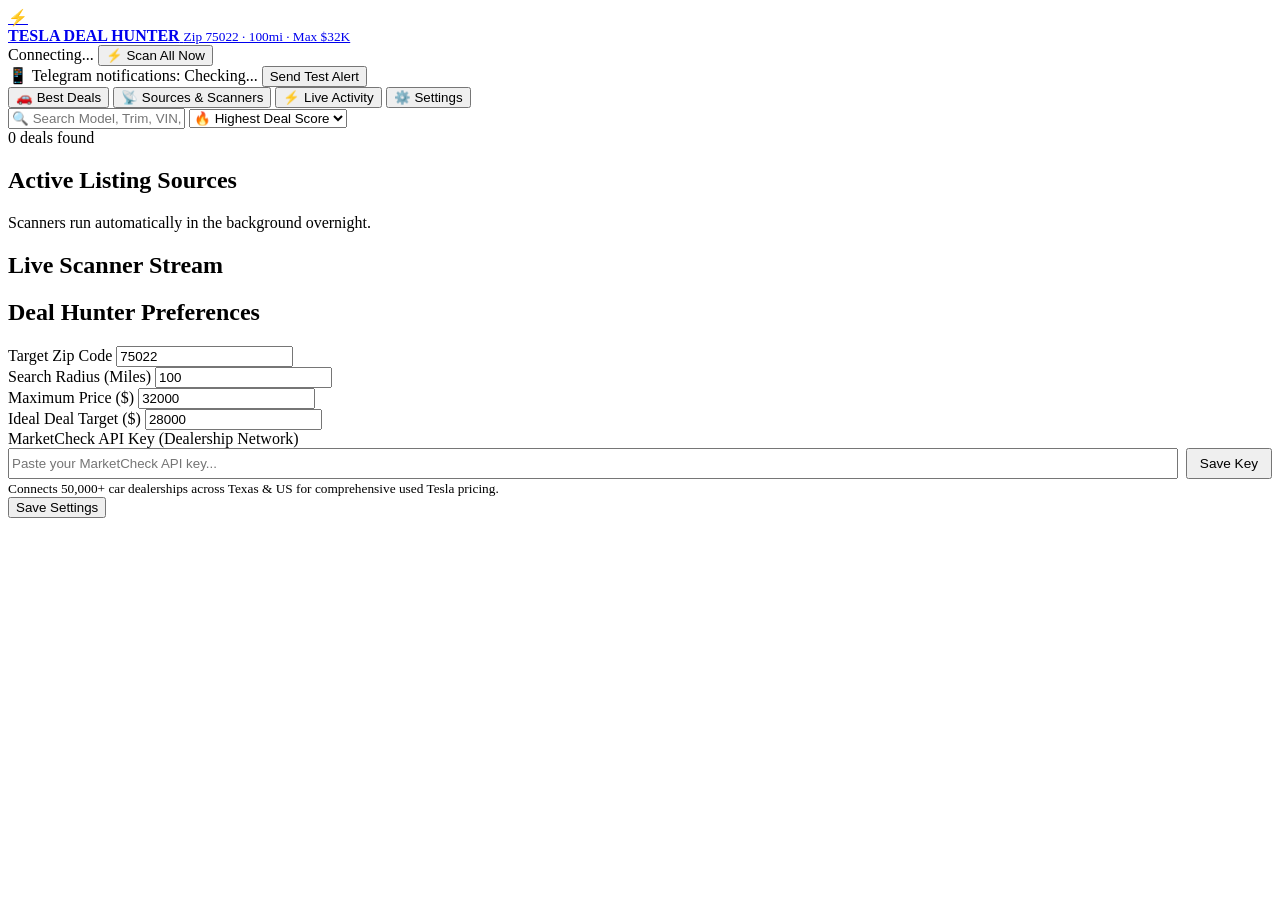
==== app/static/index.html @ 9c2338b6 "Enforce strict notification filter: 2023 HW4 / 2024+ and price <= ,000, precise TrueCar & MarketChec" ====
<!doctype html>
<html lang="en">
<head>
  <meta charset="utf-8">
  <meta name="viewport" content="width=device-width, initial-scale=1, maximum-scale=1, user-scalable=0">
  <title>Tesla Deal Hunter — 75022</title>
  <link rel="stylesheet" href="/static/style.css">
  <script src="/static/app.js" defer></script>
</head>
<body>
  <header>
    <div class="header-inner">
      <a class="brand" href="/">
        <span class="logo-badge">⚡</span>
        <div>
          <strong>TESLA DEAL HUNTER</strong>
          <small id="summary-sub">Zip 75022 · 100mi · Max $32K</small>
        </div>
      </a>
      <div class="header-actions">
        <span class="pill" id="status">Connecting...</span>
        <button id="btn-scan-now" class="action-btn">⚡ Scan All Now</button>
      </div>
    </div>
  </header>

  <main>
    <!-- Live Telegram Alert Status Banner -->
    <div id="tg-banner" class="banner tg-banner">
      <span id="tg-status-text">📱 Telegram notifications: Checking...</span>
      <button id="tg-test-btn" class="sm-btn">Send Test Alert</button>
    </div>

    <!-- Quick Stat Tiles -->
    <section class="stats-grid" id="stats"></section>

    <!-- Navigation Views -->
    <nav class="nav-tabs" aria-label="Dashboard sections">
      <button data-view="inventory" class="tab-btn selected">🚗 Best Deals</button>
      <button data-view="sources" class="tab-btn">📡 Sources & Scanners</button>
      <button data-view="activity" class="tab-btn">⚡ Live Activity</button>
      <button data-view="settings" class="tab-btn">⚙️ Settings</button>
    </nav>

    <!-- INVENTORY VIEW -->
    <section id="inventory" class="view-panel active">
      <div class="toolbar">
        <div class="filters-row" id="filters"></div>
        <div class="search-sort-row">
          <input type="text" id="search" placeholder="🔍 Search Model, Trim, VIN, Dealer..." autocomplete="off">
          <select id="sort">
            <option value="score">🔥 Highest Deal Score</option>
            <option value="price">💰 Lowest Price</option>
            <option value="mileage">🛣️ Lowest Mileage</option>
            <option value="newest">⏱️ Newest Discovered</option>
          </select>
        </div>
      </div>
      <div class="count-bar"><span id="count">0 deals found</span></div>
      <div class="cars-grid" id="cars"></div>
    </section>

    <!-- SOURCES VIEW -->
    <section id="sources" class="view-panel">
      <h2>Active Listing Sources</h2>
      <p class="subtitle">Scanners run automatically in the background overnight.</p>
      <div id="source-list" class="source-grid"></div>
    </section>

    <!-- ACTIVITY VIEW -->
    <section id="activity" class="view-panel">
      <h2>Live Scanner Stream</h2>
      <div class="activity-feed" id="activity-feed"></div>
    </section>

    <!-- SETTINGS VIEW -->
    <section id="settings" class="view-panel">
      <h2>Deal Hunter Preferences</h2>
      <form id="settings-form" class="settings-card">
        <div class="form-group">
          <label>Target Zip Code</label>
          <input type="text" id="pref-zip" value="75022">
        </div>
        <div class="form-group">
          <label>Search Radius (Miles)</label>
          <input type="number" id="pref-radius" value="100">
        </div>
        <div class="form-group">
          <label>Maximum Price ($)</label>
          <input type="number" id="pref-max-price" value="32000">
        </div>
        <div class="form-group">
          <label>Ideal Deal Target ($)</label>
          <input type="number" id="pref-ideal-price" value="28000">
        </div>
        <div class="form-group">
          <label>MarketCheck API Key (Dealership Network)</label>
          <div style="display:flex; gap:8px;">
            <input type="password" id="pref-marketcheck-key" placeholder="Paste your MarketCheck API key..." style="flex:1">
            <button type="button" id="btn-save-mk" class="action-btn" style="padding:6px 12px; font-size:0.85rem;">Save Key</button>
          </div>
          <small id="mk-status-text" style="color:var(--muted)">Connects 50,000+ car dealerships across Texas & US for comprehensive used Tesla pricing.</small>
        </div>
        <button type="submit" class="primary-btn">Save Settings</button>
      </form>
    </section>
  </main>

  <!-- Modal for car detail -->
  <dialog id="detail-modal">
    <div class="modal-box">
      <div class="modal-header">
        <h3 id="modal-title">Vehicle Details</h3>
        <button id="modal-close">✕</button>
      </div>
      <div id="modal-body" class="modal-body"></div>
    </div>
  </dialog>
</body>
</html>
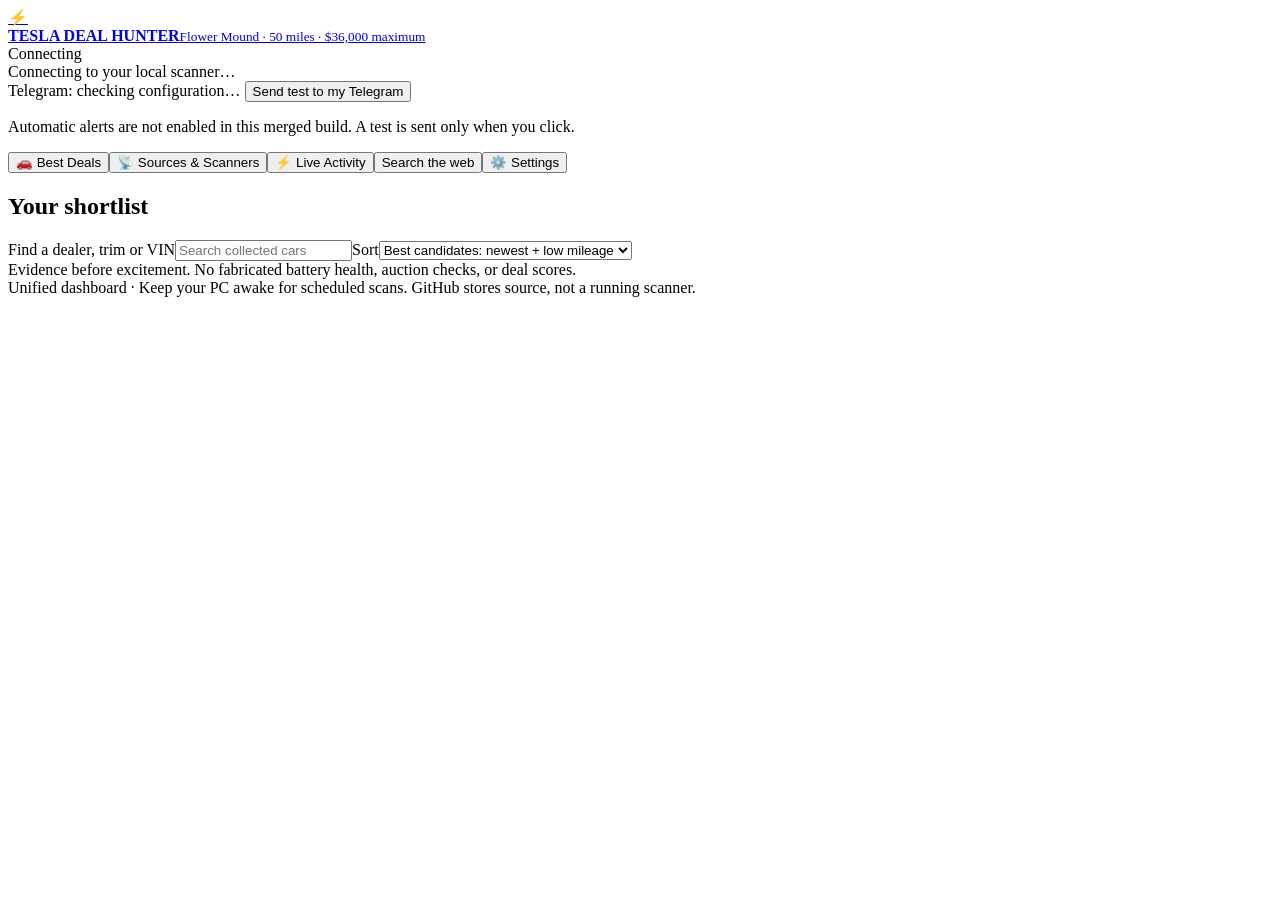
==== commit 027be38f: "Merge evidence-based tracking and Tavily discovery into Antigravity dashboard" ====
--- a/app/static/index.html
+++ b/app/static/index.html
@@ -1,120 +1,11 @@
 <!doctype html>
-<html lang="en">
-<head>
-  <meta charset="utf-8">
-  <meta name="viewport" content="width=device-width, initial-scale=1, maximum-scale=1, user-scalable=0">
-  <title>Tesla Deal Hunter — 75022</title>
-  <link rel="stylesheet" href="/static/style.css">
-  <script src="/static/app.js" defer></script>
-</head>
-<body>
-  <header>
-    <div class="header-inner">
-      <a class="brand" href="/">
-        <span class="logo-badge">⚡</span>
-        <div>
-          <strong>TESLA DEAL HUNTER</strong>
-          <small id="summary-sub">Zip 75022 · 100mi · Max $32K</small>
-        </div>
-      </a>
-      <div class="header-actions">
-        <span class="pill" id="status">Connecting...</span>
-        <button id="btn-scan-now" class="action-btn">⚡ Scan All Now</button>
-      </div>
-    </div>
-  </header>
-
-  <main>
-    <!-- Live Telegram Alert Status Banner -->
-    <div id="tg-banner" class="banner tg-banner">
-      <span id="tg-status-text">📱 Telegram notifications: Checking...</span>
-      <button id="tg-test-btn" class="sm-btn">Send Test Alert</button>
-    </div>
-
-    <!-- Quick Stat Tiles -->
-    <section class="stats-grid" id="stats"></section>
-
-    <!-- Navigation Views -->
-    <nav class="nav-tabs" aria-label="Dashboard sections">
-      <button data-view="inventory" class="tab-btn selected">🚗 Best Deals</button>
-      <button data-view="sources" class="tab-btn">📡 Sources & Scanners</button>
-      <button data-view="activity" class="tab-btn">⚡ Live Activity</button>
-      <button data-view="settings" class="tab-btn">⚙️ Settings</button>
-    </nav>
-
-    <!-- INVENTORY VIEW -->
-    <section id="inventory" class="view-panel active">
-      <div class="toolbar">
-        <div class="filters-row" id="filters"></div>
-        <div class="search-sort-row">
-          <input type="text" id="search" placeholder="🔍 Search Model, Trim, VIN, Dealer..." autocomplete="off">
-          <select id="sort">
-            <option value="score">🔥 Highest Deal Score</option>
-            <option value="price">💰 Lowest Price</option>
-            <option value="mileage">🛣️ Lowest Mileage</option>
-            <option value="newest">⏱️ Newest Discovered</option>
-          </select>
-        </div>
-      </div>
-      <div class="count-bar"><span id="count">0 deals found</span></div>
-      <div class="cars-grid" id="cars"></div>
-    </section>
-
-    <!-- SOURCES VIEW -->
-    <section id="sources" class="view-panel">
-      <h2>Active Listing Sources</h2>
-      <p class="subtitle">Scanners run automatically in the background overnight.</p>
-      <div id="source-list" class="source-grid"></div>
-    </section>
-
-    <!-- ACTIVITY VIEW -->
-    <section id="activity" class="view-panel">
-      <h2>Live Scanner Stream</h2>
-      <div class="activity-feed" id="activity-feed"></div>
-    </section>
-
-    <!-- SETTINGS VIEW -->
-    <section id="settings" class="view-panel">
-      <h2>Deal Hunter Preferences</h2>
-      <form id="settings-form" class="settings-card">
-        <div class="form-group">
-          <label>Target Zip Code</label>
-          <input type="text" id="pref-zip" value="75022">
-        </div>
-        <div class="form-group">
-          <label>Search Radius (Miles)</label>
-          <input type="number" id="pref-radius" value="100">
-        </div>
-        <div class="form-group">
-          <label>Maximum Price ($)</label>
-          <input type="number" id="pref-max-price" value="32000">
-        </div>
-        <div class="form-group">
-          <label>Ideal Deal Target ($)</label>
-          <input type="number" id="pref-ideal-price" value="28000">
-        </div>
-        <div class="form-group">
-          <label>MarketCheck API Key (Dealership Network)</label>
-          <div style="display:flex; gap:8px;">
-            <input type="password" id="pref-marketcheck-key" placeholder="Paste your MarketCheck API key..." style="flex:1">
-            <button type="button" id="btn-save-mk" class="action-btn" style="padding:6px 12px; font-size:0.85rem;">Save Key</button>
-          </div>
-          <small id="mk-status-text" style="color:var(--muted)">Connects 50,000+ car dealerships across Texas & US for comprehensive used Tesla pricing.</small>
-        </div>
-        <button type="submit" class="primary-btn">Save Settings</button>
-      </form>
-    </section>
-  </main>
-
-  <!-- Modal for car detail -->
-  <dialog id="detail-modal">
-    <div class="modal-box">
-      <div class="modal-header">
-        <h3 id="modal-title">Vehicle Details</h3>
-        <button id="modal-close">✕</button>
-      </div>
-      <div id="modal-body" class="modal-body"></div>
-    </div>
-  </dialog>
-</body>
-</html>
+<html lang="en"><head><meta charset="utf-8"><meta name="viewport" content="width=device-width, initial-scale=1"><title>Tesla Deal Hunter</title><link rel="stylesheet" href="/static/style.css"><script src="/static/app.js" defer></script></head>
+<body><header><div class="header-inner"><a class="brand" href="/"><span class="logo-badge">⚡</span><div><strong>TESLA DEAL HUNTER</strong><small id="summary">Flower Mound · 50 miles · $36,000 maximum</small></div></a><div class="header-actions"><span class="pill" id="status">Connecting</span></div></div></header><main><div class="notice" id="notice">Connecting to your local scanner…</div><section class="stats" id="stats"></section><section class="panel"><span id="telegram-status">Telegram: checking configuration…</span> <button id="telegram-test">Send test to my Telegram</button><p>Automatic alerts are not enabled in this merged build. A test is sent only when you click.</p></section><nav aria-label="Dashboard sections"><button data-view="inventory" class="selected">🚗 Best Deals</button><button data-view="sources">📡 Sources & Scanners</button><button data-view="activity">⚡ Live Activity</button><button data-view="research">Search the web</button><button data-view="settings">⚙️ Settings</button></nav>
+<section id="inventory" class="view"><div class="section-head"><h2>Your shortlist</h2><span id="count"></span></div><div class="filters" id="filters"></div><div class="fields"><label>Find a dealer, trim or VIN<input id="search" type="search" placeholder="Search collected cars"></label><label>Sort<select id="sort"><option value="match">Best candidates: newest + low mileage</option><option value="price">Lowest price</option><option value="mileage">Lowest mileage</option><option value="newest">Newest observed</option></select></label></div><div id="cars" class="cars"></div></section>
+<section id="sources" class="view" hidden><h2>Know your coverage</h2><p>Only sources shown as healthy are monitored. A website appearing in web search does not mean the app scans it.</p><div id="source-list"></div></section>
+<section id="activity" class="view" hidden><h2>Scanner activity</h2><section class="panel"><h2>Overnight hunt report</h2><p id="hunt-status">No report started.</p><p>Measures new activity from now. Source schedules and limits stay in effect; keep your PC awake.</p><button id="hunt-start">Start report</button> <button id="hunt-finish">Finish report</button></section>
+<p>Live updates every five seconds. Counts reflect real observations, including repeat scans.</p><div id="events"></div></section>
+<section id="research" class="view" hidden><h2>Search beyond one source</h2><p>These links open broad research searches. They are not automated collectors. Check the actual dealer page, current availability, VIN and history before considering a purchase.</p><section class="panel"><h3>Tavily local discovery</h3><p>Rotates nearby-town searches every four hours. Results are unverified leads, not confirmed cars within 50 miles. Known URLs are merged; vehicle counts are unchanged.</p><p id="discovery-status">Loading discovery…</p><button id="discovery-run">Search when due</button><div id="discovery-leads"></div></section><h3>Gemini research: dealer leads</h3><p>Imported references, not independently verified inventory. No automatic crawling is enabled.</p><div id="research-seeds" class="cards"></div><div id="research-links" class="cards"></div></section>
+<section id="settings" class="view" hidden><h2>Your search preferences</h2><p>Coordinates default to approximate Flower Mound center. Radius is straight-line distance where dealer coordinates exist. Missing coordinates require manual review.</p><form id="settings-form"><div id="fields" class="fields"></div><label><input id="require_hw4" type="checkbox"> Require HW4</label><button type="submit" class="primary">Save preferences</button><p id="saved" role="status"></p></form></section>
+<footer>Evidence before excitement. No fabricated battery health, auction checks, or deal scores.<br>Unified dashboard · Keep your PC awake for scheduled scans. GitHub stores source, not a running scanner.</footer></main>
+<dialog id="detail"><button id="close-detail" aria-label="Close vehicle details">Close ×</button><div id="detail-content"></div></dialog></body></html>
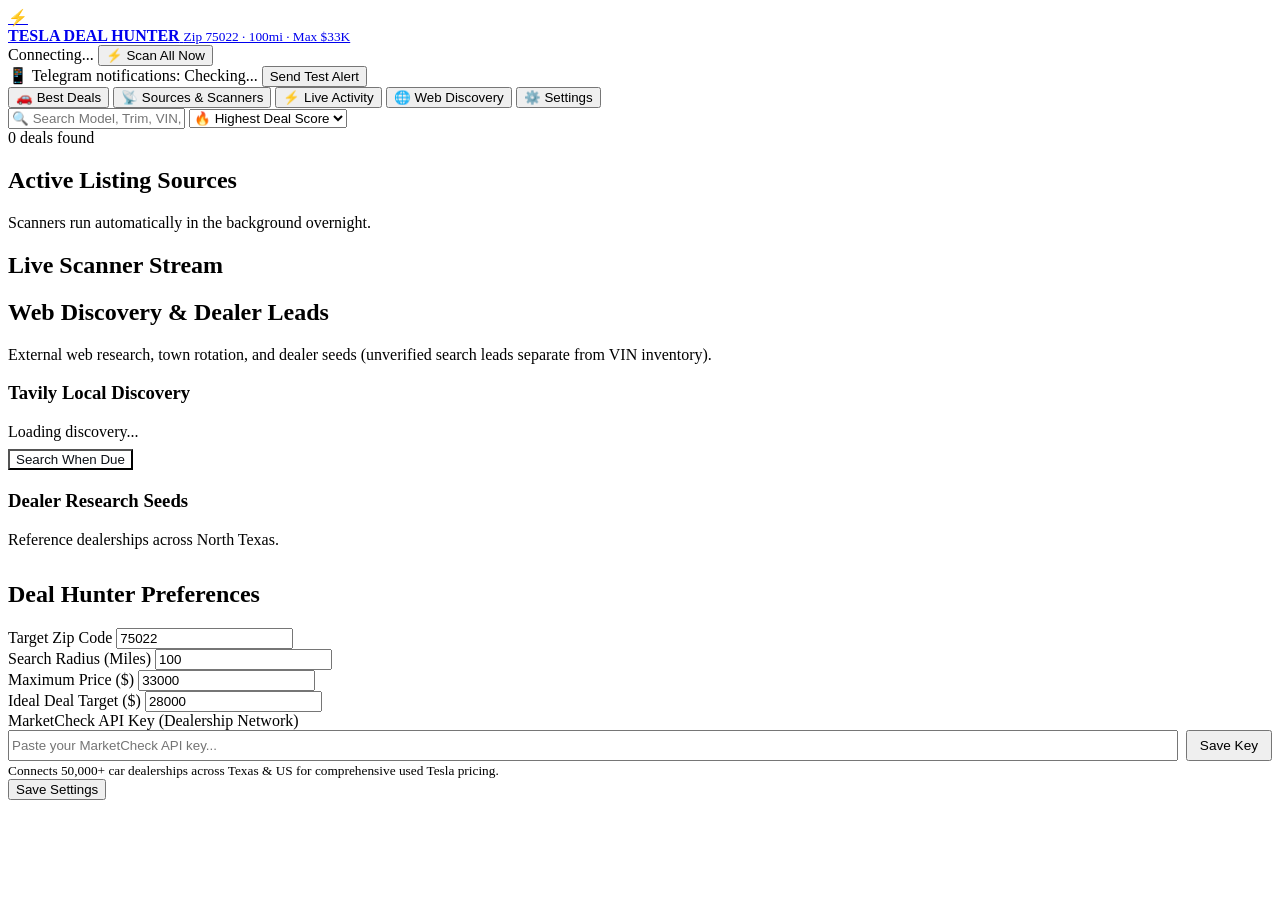
==== commit 2575efd9: "Restore exact Antigravity UI, harmonize merged collectors and routes, and preserve database" ====
--- a/app/static/index.html
+++ b/app/static/index.html
@@ -1,11 +1,140 @@
 <!doctype html>
-<html lang="en"><head><meta charset="utf-8"><meta name="viewport" content="width=device-width, initial-scale=1"><title>Tesla Deal Hunter</title><link rel="stylesheet" href="/static/style.css"><script src="/static/app.js" defer></script></head>
-<body><header><div class="header-inner"><a class="brand" href="/"><span class="logo-badge">⚡</span><div><strong>TESLA DEAL HUNTER</strong><small id="summary">Flower Mound · 50 miles · $36,000 maximum</small></div></a><div class="header-actions"><span class="pill" id="status">Connecting</span></div></div></header><main><div class="notice" id="notice">Connecting to your local scanner…</div><section class="stats" id="stats"></section><section class="panel"><span id="telegram-status">Telegram: checking configuration…</span> <button id="telegram-test">Send test to my Telegram</button><p>Automatic alerts are not enabled in this merged build. A test is sent only when you click.</p></section><nav aria-label="Dashboard sections"><button data-view="inventory" class="selected">🚗 Best Deals</button><button data-view="sources">📡 Sources & Scanners</button><button data-view="activity">⚡ Live Activity</button><button data-view="research">Search the web</button><button data-view="settings">⚙️ Settings</button></nav>
-<section id="inventory" class="view"><div class="section-head"><h2>Your shortlist</h2><span id="count"></span></div><div class="filters" id="filters"></div><div class="fields"><label>Find a dealer, trim or VIN<input id="search" type="search" placeholder="Search collected cars"></label><label>Sort<select id="sort"><option value="match">Best candidates: newest + low mileage</option><option value="price">Lowest price</option><option value="mileage">Lowest mileage</option><option value="newest">Newest observed</option></select></label></div><div id="cars" class="cars"></div></section>
-<section id="sources" class="view" hidden><h2>Know your coverage</h2><p>Only sources shown as healthy are monitored. A website appearing in web search does not mean the app scans it.</p><div id="source-list"></div></section>
-<section id="activity" class="view" hidden><h2>Scanner activity</h2><section class="panel"><h2>Overnight hunt report</h2><p id="hunt-status">No report started.</p><p>Measures new activity from now. Source schedules and limits stay in effect; keep your PC awake.</p><button id="hunt-start">Start report</button> <button id="hunt-finish">Finish report</button></section>
-<p>Live updates every five seconds. Counts reflect real observations, including repeat scans.</p><div id="events"></div></section>
-<section id="research" class="view" hidden><h2>Search beyond one source</h2><p>These links open broad research searches. They are not automated collectors. Check the actual dealer page, current availability, VIN and history before considering a purchase.</p><section class="panel"><h3>Tavily local discovery</h3><p>Rotates nearby-town searches every four hours. Results are unverified leads, not confirmed cars within 50 miles. Known URLs are merged; vehicle counts are unchanged.</p><p id="discovery-status">Loading discovery…</p><button id="discovery-run">Search when due</button><div id="discovery-leads"></div></section><h3>Gemini research: dealer leads</h3><p>Imported references, not independently verified inventory. No automatic crawling is enabled.</p><div id="research-seeds" class="cards"></div><div id="research-links" class="cards"></div></section>
-<section id="settings" class="view" hidden><h2>Your search preferences</h2><p>Coordinates default to approximate Flower Mound center. Radius is straight-line distance where dealer coordinates exist. Missing coordinates require manual review.</p><form id="settings-form"><div id="fields" class="fields"></div><label><input id="require_hw4" type="checkbox"> Require HW4</label><button type="submit" class="primary">Save preferences</button><p id="saved" role="status"></p></form></section>
-<footer>Evidence before excitement. No fabricated battery health, auction checks, or deal scores.<br>Unified dashboard · Keep your PC awake for scheduled scans. GitHub stores source, not a running scanner.</footer></main>
-<dialog id="detail"><button id="close-detail" aria-label="Close vehicle details">Close ×</button><div id="detail-content"></div></dialog></body></html>
+<html lang="en">
+<head>
+  <meta charset="utf-8">
+  <meta name="viewport" content="width=device-width, initial-scale=1, maximum-scale=1, user-scalable=0">
+  <title>Tesla Deal Hunter — 75022</title>
+  <link rel="stylesheet" href="/static/style.css">
+  <script src="/static/app.js" defer></script>
+</head>
+<body>
+  <header>
+    <div class="header-inner">
+      <a class="brand" href="/">
+        <span class="logo-badge">⚡</span>
+        <div>
+          <strong>TESLA DEAL HUNTER</strong>
+          <small id="summary-sub">Zip 75022 · 100mi · Max $33K</small>
+        </div>
+      </a>
+      <div class="header-actions">
+        <span class="pill" id="status">Connecting...</span>
+        <button id="btn-scan-now" class="action-btn">⚡ Scan All Now</button>
+      </div>
+    </div>
+  </header>
+
+  <main>
+    <!-- Live Telegram Alert Status Banner -->
+    <div id="tg-banner" class="banner tg-banner">
+      <span id="tg-status-text">📱 Telegram notifications: Checking...</span>
+      <button id="tg-test-btn" class="sm-btn">Send Test Alert</button>
+    </div>
+
+    <!-- Quick Stat Tiles -->
+    <section class="stats-grid" id="stats"></section>
+
+    <!-- Navigation Views -->
+    <nav class="nav-tabs" aria-label="Dashboard sections">
+      <button data-view="inventory" class="tab-btn selected">🚗 Best Deals</button>
+      <button data-view="sources" class="tab-btn">📡 Sources & Scanners</button>
+      <button data-view="activity" class="tab-btn">⚡ Live Activity</button>
+      <button data-view="discovery" class="tab-btn">🌐 Web Discovery</button>
+      <button data-view="settings" class="tab-btn">⚙️ Settings</button>
+    </nav>
+
+    <!-- INVENTORY VIEW -->
+    <section id="inventory" class="view-panel active">
+      <div class="toolbar">
+        <div class="filters-row" id="filters"></div>
+        <div class="search-sort-row">
+          <input type="text" id="search" placeholder="🔍 Search Model, Trim, VIN, Dealer..." autocomplete="off">
+          <select id="sort">
+            <option value="score">🔥 Highest Deal Score</option>
+            <option value="price">💰 Lowest Price</option>
+            <option value="mileage">🛣️ Lowest Mileage</option>
+            <option value="newest">⏱️ Newest Discovered</option>
+          </select>
+        </div>
+      </div>
+      <div class="count-bar"><span id="count">0 deals found</span></div>
+      <div class="cars-grid" id="cars"></div>
+    </section>
+
+    <!-- SOURCES VIEW -->
+    <section id="sources" class="view-panel">
+      <h2>Active Listing Sources</h2>
+      <p class="subtitle">Scanners run automatically in the background overnight.</p>
+      <div id="source-list" class="source-grid"></div>
+    </section>
+
+    <!-- ACTIVITY VIEW -->
+    <section id="activity" class="view-panel">
+      <h2>Live Scanner Stream</h2>
+      <div class="activity-feed" id="activity-feed"></div>
+    </section>
+
+    <!-- DISCOVERY VIEW -->
+    <section id="discovery" class="view-panel">
+      <h2>Web Discovery & Dealer Leads</h2>
+      <p class="subtitle">External web research, town rotation, and dealer seeds (unverified search leads separate from VIN inventory).</p>
+      
+      <div class="settings-card" style="margin-bottom: 20px;">
+        <h3>Tavily Local Discovery</h3>
+        <p id="discovery-status" style="color:var(--muted); margin: 8px 0;">Loading discovery...</p>
+        <button id="discovery-run" class="action-btn" style="background:var(--accent); color:#0d1117;">Search When Due</button>
+        <div id="discovery-leads" style="margin-top: 14px;"></div>
+      </div>
+
+      <div class="settings-card">
+        <h3>Dealer Research Seeds</h3>
+        <p style="color:var(--muted); margin-bottom: 12px;">Reference dealerships across North Texas.</p>
+        <div id="research-seeds" style="display:grid; grid-template-columns: repeat(auto-fill, minmax(280px, 1fr)); gap: 12px;"></div>
+      </div>
+    </section>
+
+    <!-- SETTINGS VIEW -->
+    <section id="settings" class="view-panel">
+      <h2>Deal Hunter Preferences</h2>
+      <form id="settings-form" class="settings-card">
+        <div class="form-group">
+          <label>Target Zip Code</label>
+          <input type="text" id="pref-zip" value="75022">
+        </div>
+        <div class="form-group">
+          <label>Search Radius (Miles)</label>
+          <input type="number" id="pref-radius" value="100">
+        </div>
+        <div class="form-group">
+          <label>Maximum Price ($)</label>
+          <input type="number" id="pref-max-price" value="33000">
+        </div>
+        <div class="form-group">
+          <label>Ideal Deal Target ($)</label>
+          <input type="number" id="pref-ideal-price" value="28000">
+        </div>
+        <div class="form-group">
+          <label>MarketCheck API Key (Dealership Network)</label>
+          <div style="display:flex; gap:8px;">
+            <input type="password" id="pref-marketcheck-key" placeholder="Paste your MarketCheck API key..." style="flex:1">
+            <button type="button" id="btn-save-mk" class="action-btn" style="padding:6px 12px; font-size:0.85rem;">Save Key</button>
+          </div>
+          <small id="mk-status-text" style="color:var(--muted)">Connects 50,000+ car dealerships across Texas & US for comprehensive used Tesla pricing.</small>
+        </div>
+        <button type="submit" class="primary-btn">Save Settings</button>
+      </form>
+    </section>
+  </main>
+
+  <!-- Modal for car detail -->
+  <dialog id="detail-modal">
+    <div class="modal-box">
+      <div class="modal-header">
+        <h3 id="modal-title">Vehicle Details</h3>
+        <button id="modal-close">✕</button>
+      </div>
+      <div id="modal-body" class="modal-body"></div>
+    </div>
+  </dialog>
+</body>
+</html>
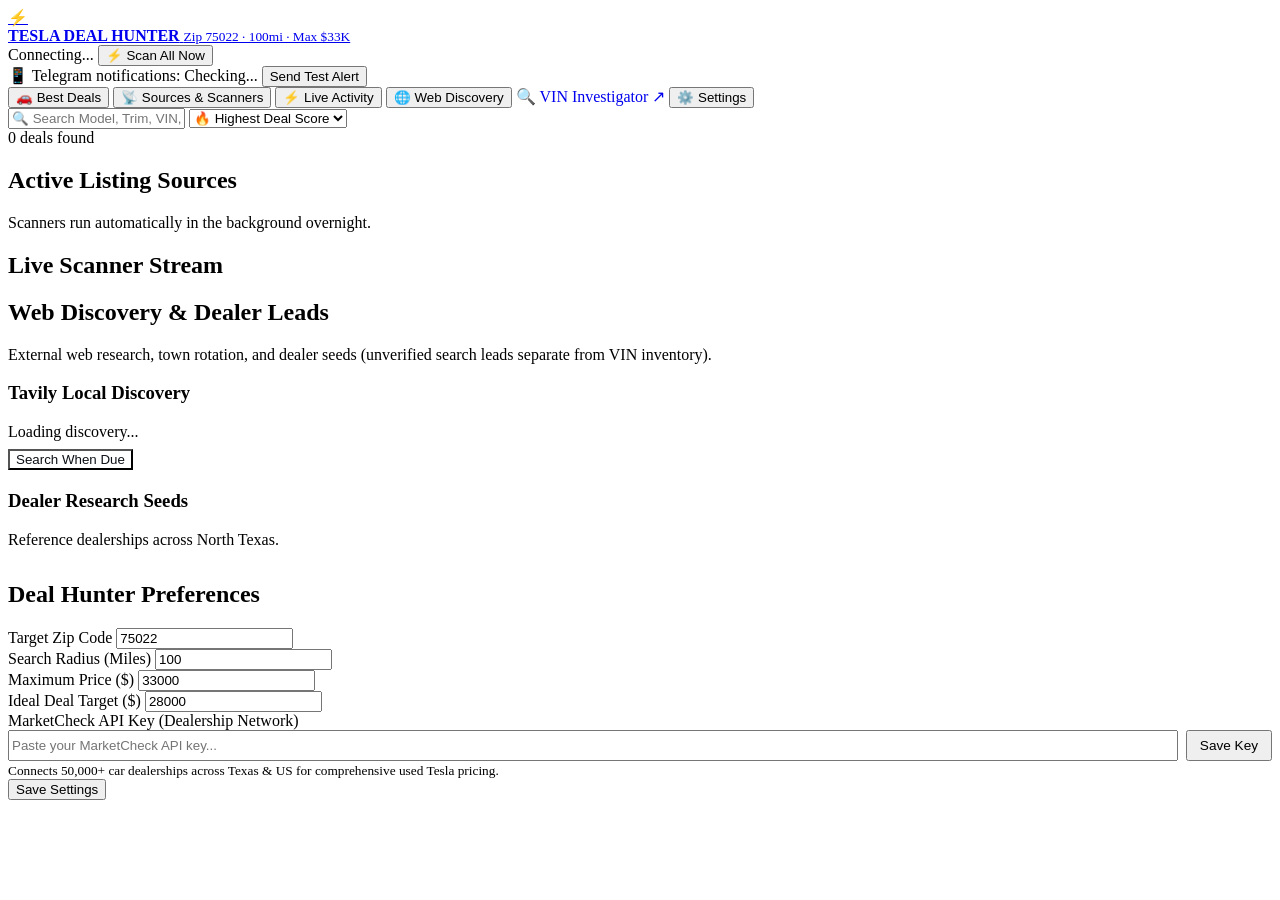
==== commit afe845be: "Integrate VIN Investigator contradiction engine, observation audit trail, and UI hold badges" ====
--- a/app/static/index.html
+++ b/app/static/index.html
@@ -40,6 +40,7 @@
       <button data-view="sources" class="tab-btn">📡 Sources & Scanners</button>
       <button data-view="activity" class="tab-btn">⚡ Live Activity</button>
       <button data-view="discovery" class="tab-btn">🌐 Web Discovery</button>
+      <a href="/investigator" target="_blank" class="tab-btn" style="text-decoration:none; display:inline-flex; align-items:center;">🔍 VIN Investigator ↗</a>
       <button data-view="settings" class="tab-btn">⚙️ Settings</button>
     </nav>
 
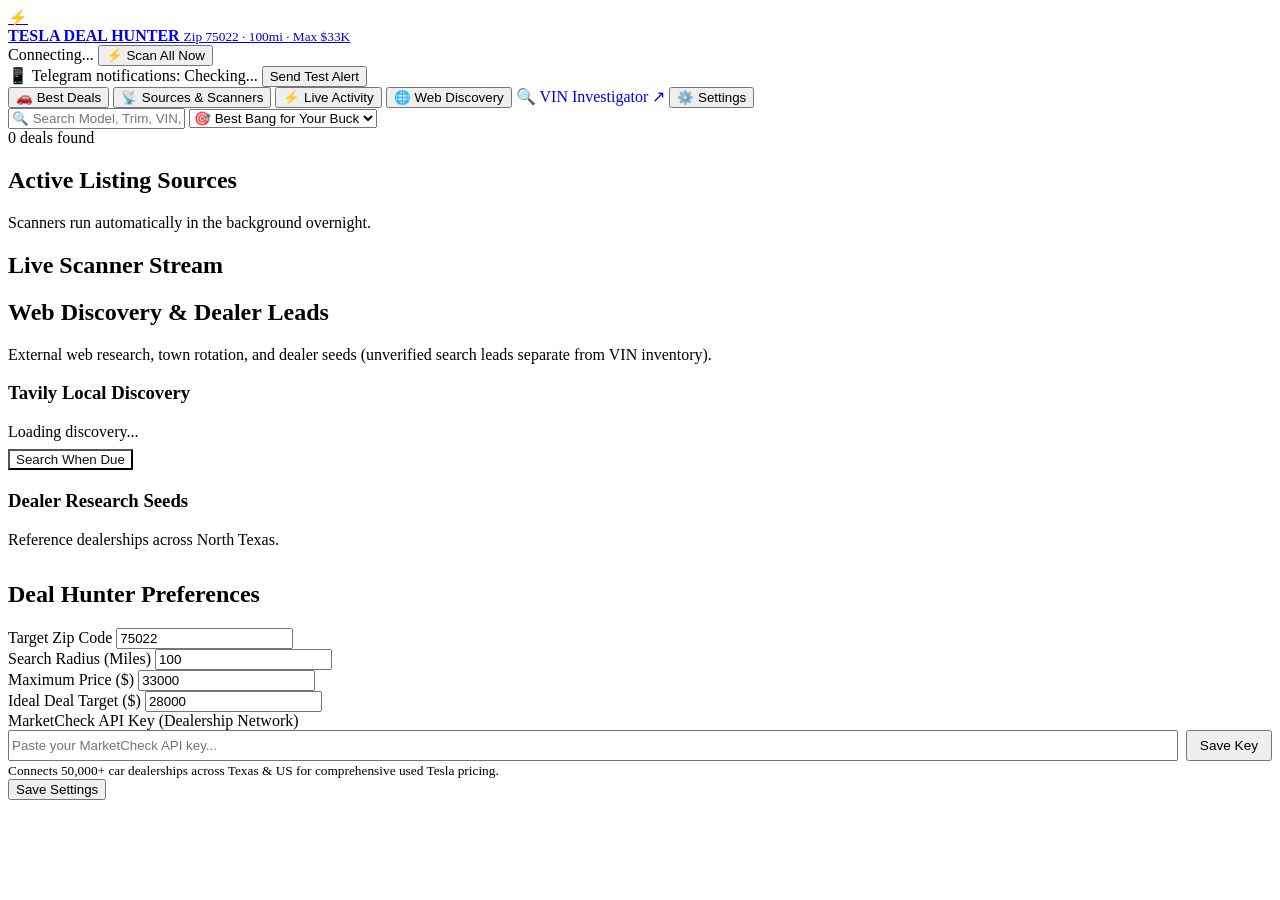
==== commit 0a48d8df: "Fix connecting error with unlimited Cloudflare tunnel, remove password requirement, and add Best Ban" ====
--- a/app/static/index.html
+++ b/app/static/index.html
@@ -51,6 +51,7 @@
         <div class="search-sort-row">
           <input type="text" id="search" placeholder="🔍 Search Model, Trim, VIN, Dealer..." autocomplete="off">
           <select id="sort">
+            <option value="bang">🎯 Best Bang for Your Buck</option>
             <option value="score">🔥 Highest Deal Score</option>
             <option value="price">💰 Lowest Price</option>
             <option value="mileage">🛣️ Lowest Mileage</option>
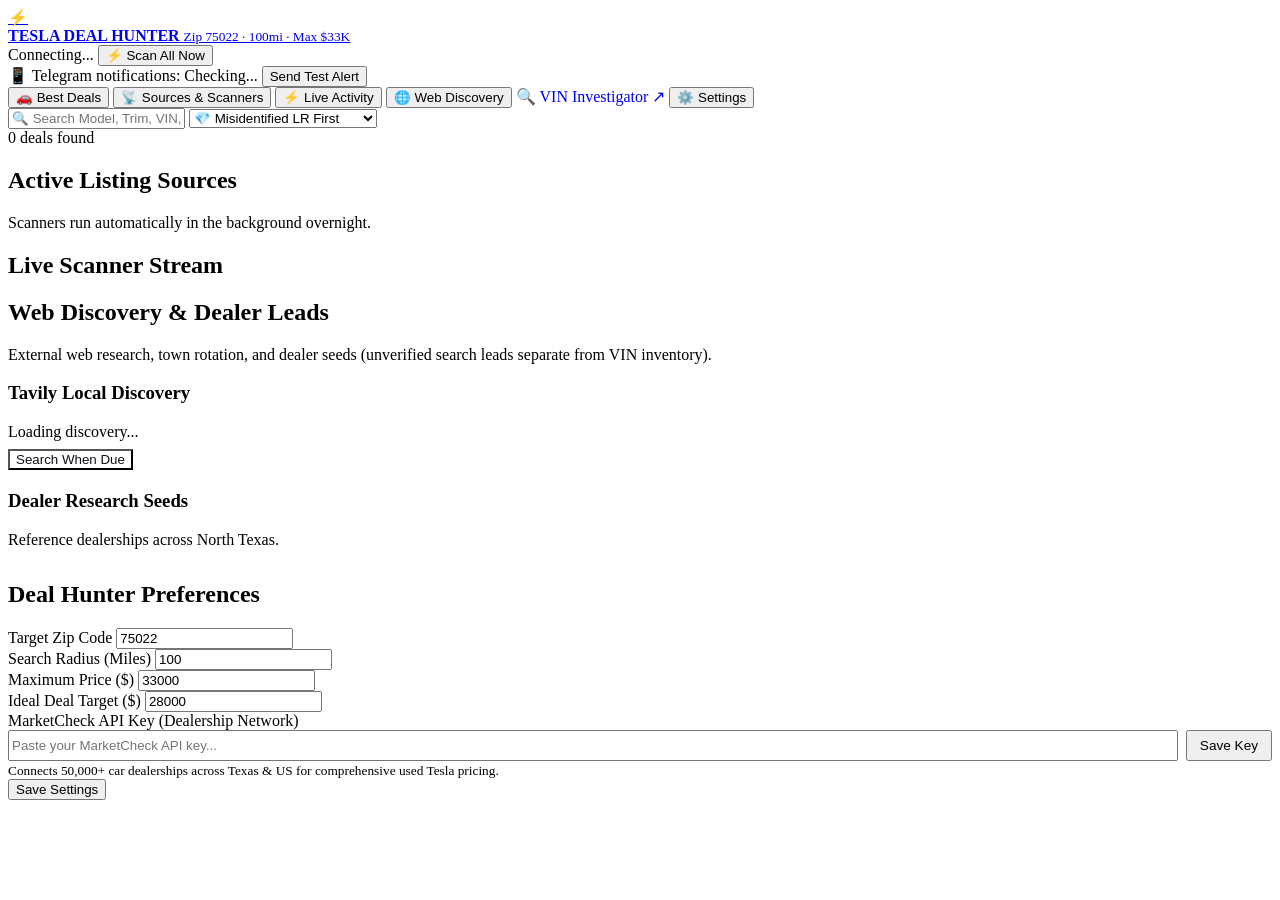
==== commit dccd3020: "Enhance Serper VIN research: detect factory Dual Motor Long Range mismatches, prioritize Base/RWD ca" ====
--- a/app/static/index.html
+++ b/app/static/index.html
@@ -51,6 +51,7 @@
         <div class="search-sort-row">
           <input type="text" id="search" placeholder="🔍 Search Model, Trim, VIN, Dealer..." autocomplete="off">
           <select id="sort">
+            <option value="misidentified">💎 Misidentified LR First</option>
             <option value="bang">🎯 Best Bang for Your Buck</option>
             <option value="score">🔥 Highest Deal Score</option>
             <option value="price">💰 Lowest Price</option>
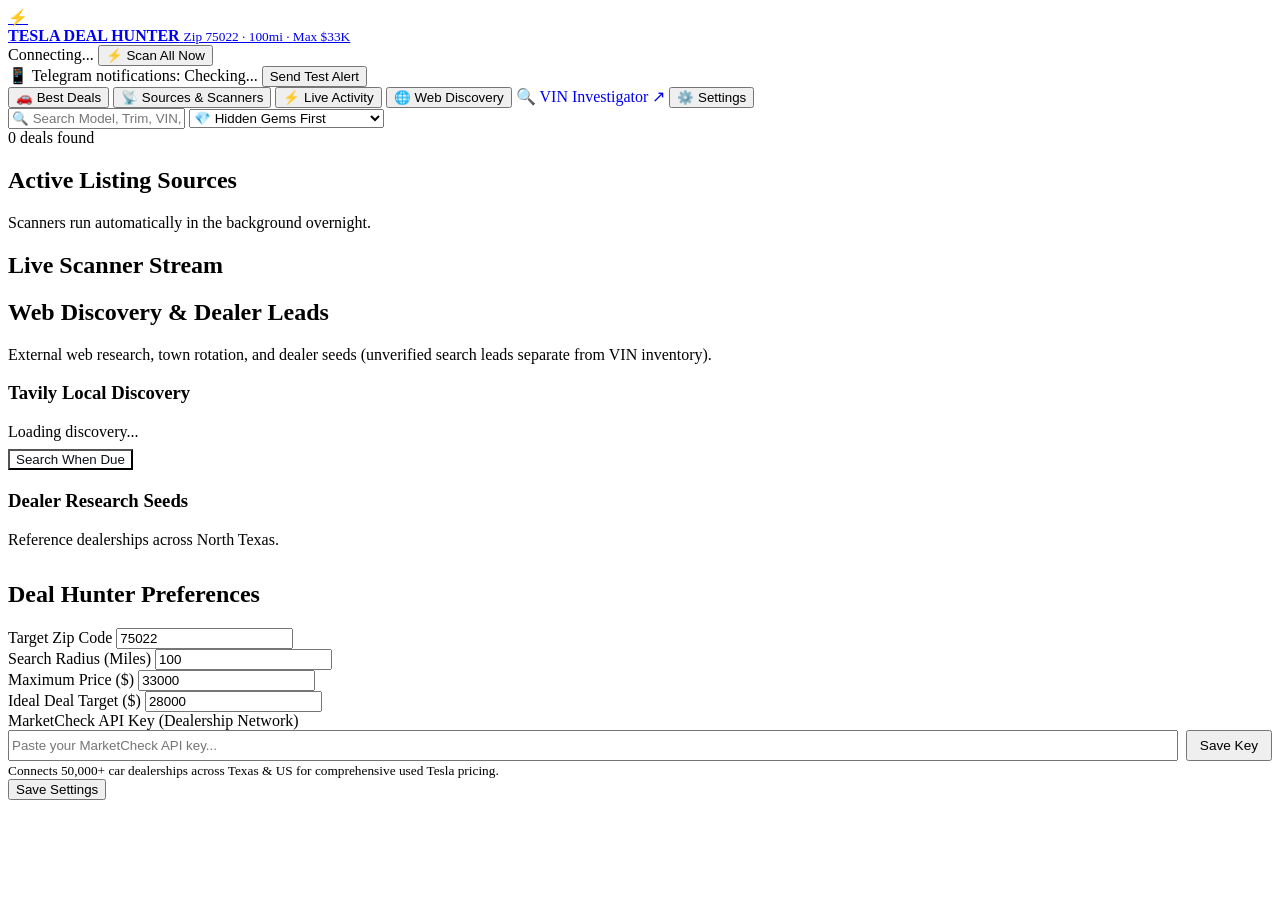
==== commit 91615e60: "Add full hidden gems detection: detect when prior listing had Performance, Long Range, Dual Motor AW" ====
--- a/app/static/index.html
+++ b/app/static/index.html
@@ -51,7 +51,8 @@
         <div class="search-sort-row">
           <input type="text" id="search" placeholder="🔍 Search Model, Trim, VIN, Dealer..." autocomplete="off">
           <select id="sort">
-            <option value="misidentified">💎 Misidentified LR First</option>
+            <option value="hidden_gems">💎 Hidden Gems First</option>
+            <option value="performance">🚀 Hidden Performance First</option>
             <option value="bang">🎯 Best Bang for Your Buck</option>
             <option value="score">🔥 Highest Deal Score</option>
             <option value="price">💰 Lowest Price</option>
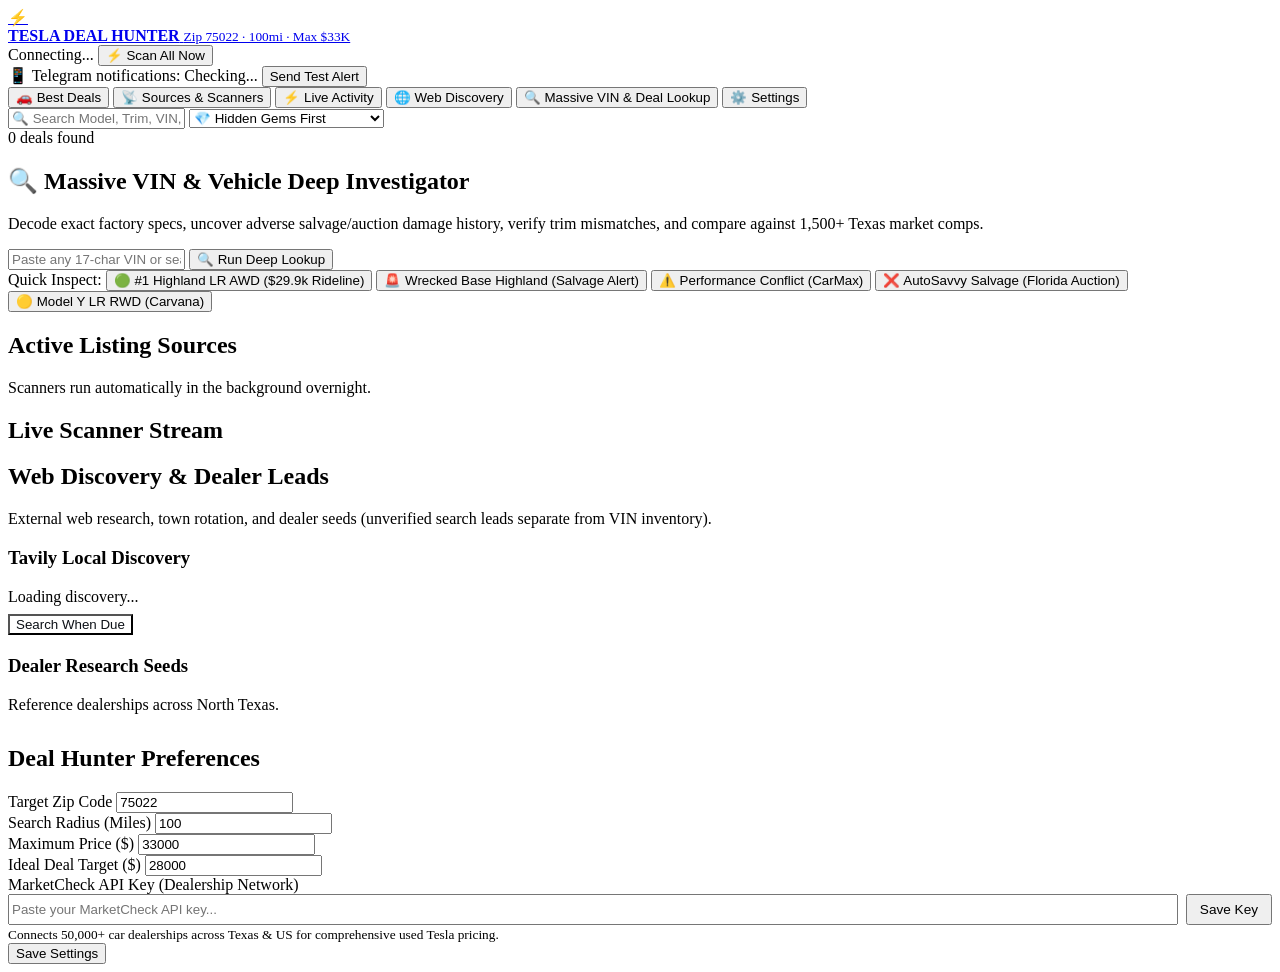
==== commit 10d72596: "Add massive interactive VIN & vehicle deep lookup section, expand inventory to 1,585+ vehicles acros" ====
--- a/app/static/index.html
+++ b/app/static/index.html
@@ -40,7 +40,7 @@
       <button data-view="sources" class="tab-btn">📡 Sources & Scanners</button>
       <button data-view="activity" class="tab-btn">⚡ Live Activity</button>
       <button data-view="discovery" class="tab-btn">🌐 Web Discovery</button>
-      <a href="/investigator" target="_blank" class="tab-btn" style="text-decoration:none; display:inline-flex; align-items:center;">🔍 VIN Investigator ↗</a>
+      <button data-view="lookup" class="tab-btn" id="tab-lookup">🔍 Massive VIN & Deal Lookup</button>
       <button data-view="settings" class="tab-btn">⚙️ Settings</button>
     </nav>
 
@@ -65,6 +65,120 @@
       <div class="cars-grid" id="cars"></div>
     </section>
 
+    <!-- MASSIVE LOOKUP SECTION -->
+    <section id="lookup" class="view-panel">
+      <div class="lookup-hero">
+        <h2>🔍 Massive VIN & Vehicle Deep Investigator</h2>
+        <p class="subtitle">Decode exact factory specs, uncover adverse salvage/auction damage history, verify trim mismatches, and compare against 1,500+ Texas market comps.</p>
+        
+        <div class="lookup-bar">
+          <input type="text" id="lookup-input" placeholder="Paste any 17-char VIN or search dealer, model, trim, city..." autocomplete="off">
+          <button id="lookup-btn" class="action-btn">🔍 Run Deep Lookup</button>
+        </div>
+
+        <div class="quick-vins">
+          <span>Quick Inspect:</span>
+          <button class="quick-chip" data-vin="5YJ3E1EB4RF833863">🟢 #1 Highland LR AWD ($29.9k Rideline)</button>
+          <button class="quick-chip" data-vin="5YJ3E1EA1RF752665">🚨 Wrecked Base Highland (Salvage Alert)</button>
+          <button class="quick-chip" data-vin="5YJ3E1EA4RF871911">⚠️ Performance Conflict (CarMax)</button>
+          <button class="quick-chip" data-vin="7SAYGDEF1RA285373">❌ AutoSavvy Salvage (Florida Auction)</button>
+          <button class="quick-chip" data-vin="7SAYGDED8RF026428">🟡 Model Y LR RWD (Carvana)</button>
+        </div>
+      </div>
+
+      <!-- Live Loading / Error Display -->
+      <div id="lookup-status" style="margin-top:12px; display:none;"></div>
+
+      <!-- Search Results Grid (when searching by keyword) -->
+      <div id="lookup-search-results" style="display:none; margin-top:18px;">
+        <h3>Matching Vehicles in Tracked Inventory (<span id="lookup-search-count">0</span>)</h3>
+        <div class="cars-grid" id="lookup-search-grid" style="margin-top:12px;"></div>
+      </div>
+
+      <!-- Deep Dossier Panel (when a specific VIN is looked up) -->
+      <div id="lookup-dossier" style="display:none; margin-top:24px;">
+        <!-- Vehicle Header Card -->
+        <div class="dossier-header-card" id="dossier-header"></div>
+
+        <!-- 3-Column Spec & Audit Grid -->
+        <div class="dossier-grid">
+          <!-- Col 1: Factory Specs & Decoding -->
+          <div class="dossier-card" id="dossier-factory">
+            <h4>🏭 Factory NHTSA Decoding</h4>
+            <div id="dossier-factory-body"></div>
+          </div>
+
+          <!-- Col 2: Title & Adverse History -->
+          <div class="dossier-card" id="dossier-history">
+            <h4>🛡️ Title & Auction Salvage Audit</h4>
+            <div id="dossier-history-body"></div>
+          </div>
+
+          <!-- Col 3: Trim Mismatch & Hidden Value -->
+          <div class="dossier-card" id="dossier-trim">
+            <h4>💎 Trim Mismatch & Opportunities</h4>
+            <div id="dossier-trim-body"></div>
+          </div>
+        </div>
+
+        <!-- Market Comps & Price Comparison -->
+        <div class="dossier-card" style="margin-top:16px;" id="dossier-comps">
+          <h4>📊 Texas Market Comps & Price Position</h4>
+          <div id="dossier-comps-body"></div>
+        </div>
+
+        <!-- Physical Inspection Checklist -->
+        <div class="dossier-card" style="margin-top:16px;" id="dossier-checklist">
+          <h4>📋 In-Person Physical & Software Verification Protocol</h4>
+          <div id="dossier-checklist-body"></div>
+        </div>
+
+        <!-- Live Serper Web Research & Leads -->
+        <div class="dossier-card" style="margin-top:16px;" id="dossier-research">
+          <div style="display:flex; justify-content:space-between; align-items:center; margin-bottom:12px;">
+            <h4 style="margin:0; border:none; padding:0;">🌐 Live Web Research & Auction Records</h4>
+            <button id="btn-serper-scan" class="action-btn" style="font-size:0.8rem; padding:4px 10px;">⚡ Run Live Google Serper Scan</button>
+          </div>
+          <div id="dossier-research-body"></div>
+        </div>
+
+        <!-- Evidence Logging Card -->
+        <div class="dossier-card" style="margin-top:16px;">
+          <h4>📝 Record In-Person Inspection Evidence</h4>
+          <form id="lookup-evidence-form" style="display:grid; grid-template-columns: repeat(auto-fit, minmax(200px, 1fr)); gap:10px; margin-top:10px;">
+            <div>
+              <label style="font-size:0.8rem; color:var(--muted)">Field</label>
+              <select id="evidence-field" style="width:100%; padding:6px; background:#21262d; color:#c9d1d9; border:1px solid #30363d; border-radius:6px;">
+                <option value="trim">trim</option>
+                <option value="drivetrain">drivetrain</option>
+                <option value="hw4">hw4</option>
+                <option value="fsd">fsd</option>
+                <option value="history">history</option>
+                <option value="mileage">mileage</option>
+                <option value="price">price</option>
+              </select>
+            </div>
+            <div>
+              <label style="font-size:0.8rem; color:var(--muted)">Observed Value</label>
+              <input type="text" id="evidence-value" placeholder="e.g. Dual Motor AWD confirmed on screen" style="width:100%; padding:6px; background:#21262d; color:#c9d1d9; border:1px solid #30363d; border-radius:6px;">
+            </div>
+            <div>
+              <label style="font-size:0.8rem; color:var(--muted)">Evidence Kind</label>
+              <select id="evidence-kind" style="width:100%; padding:6px; background:#21262d; color:#c9d1d9; border:1px solid #30363d; border-radius:6px;">
+                <option value="physical_inspection">My physical inspection</option>
+                <option value="user_report">Reported observation</option>
+                <option value="history_report">History report</option>
+                <option value="seller">Seller claim</option>
+              </select>
+            </div>
+            <div style="display:flex; align-items:flex-end;">
+              <button type="submit" class="action-btn" style="width:100%; padding:7px;">💾 Save Evidence</button>
+            </div>
+          </form>
+        </div>
+      </div>
+    </section>
+
     <!-- SOURCES VIEW -->
     <section id="sources" class="view-panel">
       <h2>Active Listing Sources</h2>
